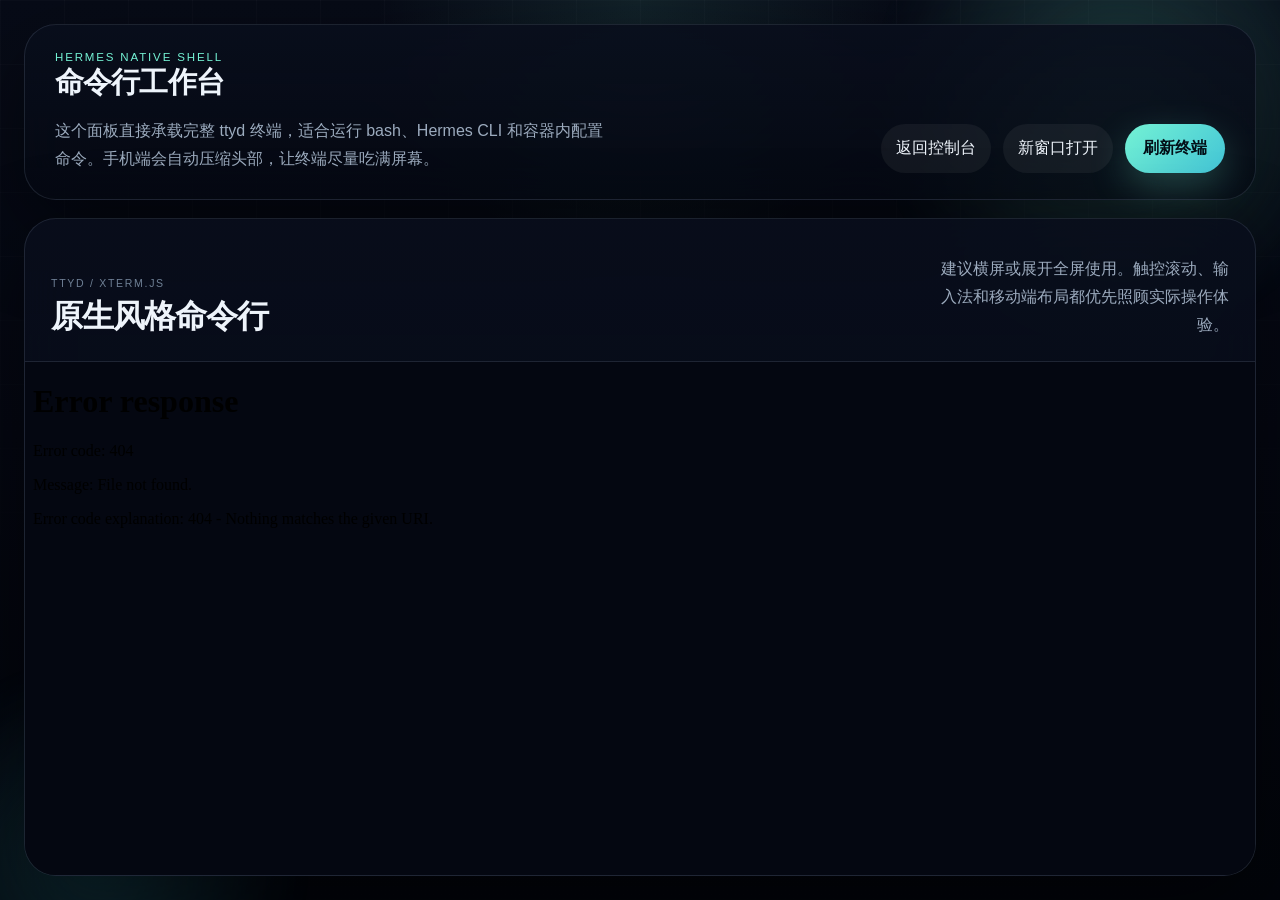
==== hermes_agent/hermes_ui/terminal.html @ 4c56531c "Add ttyd terminal workspace for Hermes addon" ====
<!doctype html>
<html lang="zh-CN">
  <head>
    <meta charset="utf-8">
    <meta name="viewport" content="width=device-width,initial-scale=1,viewport-fit=cover">
    <title>Hermes Terminal</title>
    <link rel="stylesheet" href="./styles.css">
    <link rel="stylesheet" href="./terminal.css">
  </head>
  <body class="terminal-page">
    <div class="backdrop" aria-hidden="true">
      <div class="backdrop-orb orb-a"></div>
      <div class="backdrop-orb orb-b"></div>
      <div class="backdrop-grid"></div>
    </div>

    <div class="terminal-shell-page">
      <header class="terminal-topbar">
        <div class="terminal-brand">
          <p id="terminal-eyebrow" class="eyebrow"></p>
          <h1 id="terminal-page-title"></h1>
          <p id="terminal-page-copy" class="terminal-copy"></p>
        </div>
        <div class="terminal-actions-row">
          <a id="terminal-back" class="ghost-button" href="./"></a>
          <a id="terminal-open" class="ghost-button" href="./ttyd/" target="_blank" rel="noopener noreferrer"></a>
          <button id="reload-terminal" class="send-button terminal-reload" type="button"></button>
        </div>
      </header>

      <section class="terminal-card">
        <div class="terminal-card-head">
          <div>
            <p id="terminal-stack-label" class="micro-label"></p>
            <h2 id="terminal-card-title"></h2>
          </div>
          <p id="terminal-hint" class="terminal-hint"></p>
        </div>
        <iframe id="terminal-frame" class="terminal-frame" src="./ttyd/" title="Hermes ttyd terminal"></iframe>
      </section>
    </div>

    <script src="./terminal.js" defer></script>
  </body>
</html>
---- hermes_agent/hermes_ui/styles.css ----
﻿:root {
  --bg: #050816;
  --bg-deep: #03050d;
  --panel: rgba(7, 12, 24, 0.72);
  --panel-strong: rgba(10, 16, 30, 0.88);
  --line: rgba(168, 188, 221, 0.14);
  --line-strong: rgba(168, 188, 221, 0.24);
  --text: #eef4fb;
  --muted: #9cabbe;
  --soft: #6f8096;
  --accent: #74f2d4;
  --accent-deep: #42c4d6;
  --accent-warm: #f4cf7a;
  --danger: #ff7a7a;
  --shadow: 0 30px 90px rgba(0, 0, 0, 0.45);
  --radius-xl: 34px;
  --radius-lg: 24px;
  --radius-md: 18px;
}

* {
  box-sizing: border-box;
}

html {
  min-height: 100%;
}

body {
  margin: 0;
  min-height: 100vh;
  overflow: hidden;
  font-family: "Space Grotesk", "Segoe UI Variable", "Segoe UI", sans-serif;
  color: var(--text);
  background:
    radial-gradient(circle at top, rgba(116, 242, 212, 0.1), transparent 24%),
    linear-gradient(180deg, #070b17 0%, #040711 48%, #02040a 100%);
}

button,
textarea {
  font: inherit;
}

.backdrop {
  position: fixed;
  inset: 0;
  pointer-events: none;
  overflow: hidden;
}

.backdrop-orb {
  position: absolute;
  border-radius: 999px;
  filter: blur(24px);
  opacity: 0.8;
  animation: drift 16s ease-in-out infinite;
}

.orb-a {
  width: 32rem;
  height: 32rem;
  top: -10rem;
  right: -6rem;
  background: radial-gradient(circle, rgba(116, 242, 212, 0.3), transparent 66%);
}

.orb-b {
  width: 28rem;
  height: 28rem;
  bottom: -12rem;
  left: -8rem;
  background: radial-gradient(circle, rgba(66, 196, 214, 0.24), transparent 64%);
  animation-delay: -7s;
}

.backdrop-grid {
  position: absolute;
  inset: 0;
  background-image:
    linear-gradient(rgba(255, 255, 255, 0.03) 1px, transparent 1px),
    linear-gradient(90deg, rgba(255, 255, 255, 0.03) 1px, transparent 1px);
  background-size: 64px 64px;
  mask-image: linear-gradient(180deg, rgba(0, 0, 0, 0.68), transparent 82%);
}

.app-shell {
  position: relative;
  display: grid;
  grid-template-columns: minmax(320px, 380px) minmax(0, 1fr);
  min-height: 100vh;
  padding: 24px;
  gap: 22px;
}

.sidebar,
.main-stage {
  min-height: 0;
  backdrop-filter: blur(24px);
}

.sidebar {
  display: grid;
  align-content: start;
  gap: 24px;
  padding: 30px;
  border: 1px solid var(--line);
  border-radius: var(--radius-xl);
  background: linear-gradient(180deg, rgba(7, 12, 24, 0.85), rgba(5, 9, 18, 0.66));
  box-shadow: var(--shadow);
  animation: rise 700ms ease-out both;
  overflow: auto;
}

.brand-block {
  display: flex;
  align-items: center;
  gap: 18px;
}

.brand-mark {
  display: grid;
  place-items: center;
  width: 66px;
  height: 66px;
  border-radius: 22px;
  background:
    linear-gradient(140deg, rgba(116, 242, 212, 0.9), rgba(66, 196, 214, 0.78) 50%, rgba(244, 207, 122, 0.58));
  color: #031018;
  font-size: 1.9rem;
  font-weight: 700;
  box-shadow: 0 22px 60px rgba(116, 242, 212, 0.22);
}

.eyebrow,
.micro-label,
.message-role {
  margin: 0;
  text-transform: uppercase;
  letter-spacing: 0.16em;
}

.eyebrow {
  color: var(--accent);
  font-size: 0.72rem;
}

h1,
h2,
h3 {
  margin: 0;
  font-weight: 700;
  letter-spacing: -0.03em;
}

h1 {
  font-size: clamp(1.8rem, 2vw, 2.2rem);
}

.sidebar-copy,
.hero-copy,
.hero-note,
.transcript-hint,
.empty-copy,
.composer-note,
.error-message,
.auth-copy,
.auth-helper {
  color: var(--muted);
}

.sidebar-copy {
  margin: 0;
  max-width: 26ch;
  font-size: 1rem;
  line-height: 1.75;
}

.status-grid {
  display: grid;
  grid-template-columns: repeat(2, minmax(0, 1fr));
  gap: 12px;
}

.status-panel,
.auth-panel {
  border: 1px solid var(--line);
  background: rgba(255, 255, 255, 0.03);
}

.status-panel {
  padding: 16px 18px;
  border-radius: 20px;
}

.status-panel-wide {
  grid-column: 1 / -1;
}

.micro-label {
  color: var(--soft);
  font-size: 0.66rem;
}

.status-value {
  display: block;
  margin-top: 10px;
  font-size: 1rem;
  line-height: 1.3;
}

#health-status[data-state="ready"] {
  color: var(--accent);
}

#health-status[data-state="error"] {
  color: var(--danger);
}

.auth-panel {
  display: grid;
  gap: 14px;
  padding: 18px;
  border-radius: 24px;
}

.auth-head {
  display: flex;
  align-items: start;
  justify-content: space-between;
  gap: 12px;
}

.auth-title {
  margin-top: 6px;
  font-size: 1.15rem;
}

.auth-pill {
  display: inline-flex;
  align-items: center;
  padding: 8px 12px;
  border-radius: 999px;
  border: 1px solid rgba(168, 188, 221, 0.16);
  background: rgba(255, 255, 255, 0.04);
  color: var(--muted);
  font-size: 0.74rem;
  letter-spacing: 0.08em;
  text-transform: uppercase;
}

.auth-pill[data-state="ready"],
.auth-pill[data-state="authenticated"] {
  color: var(--accent);
  border-color: rgba(116, 242, 212, 0.24);
}

.auth-pill[data-state="warning"],
.auth-pill[data-state="needs_login"],
.auth-pill[data-state="awaiting_callback"],
.auth-pill[data-state="not_required"] {
  color: var(--accent-warm);
  border-color: rgba(244, 207, 122, 0.22);
}

.auth-pill[data-state="error"],
.auth-pill[data-state="expired"] {
  color: var(--danger);
  border-color: rgba(255, 122, 122, 0.22);
}

.auth-copy {
  margin: 0;
  line-height: 1.7;
}

.auth-actions {
  display: flex;
  flex-wrap: wrap;
  gap: 10px;
}

.ghost-button,
.prompt-chip,
.reset-button,
.send-button {
  cursor: pointer;
  border: 0;
}

.ghost-button,
.prompt-chip {
  padding: 10px 14px;
  border-radius: 999px;
  background: rgba(255, 255, 255, 0.05);
  color: var(--text);
  border: 1px solid transparent;
  transition: transform 180ms ease, border-color 180ms ease, background 180ms ease, opacity 180ms ease;
}

.ghost-button:hover,
.ghost-button:focus-visible,
.prompt-chip:hover,
.prompt-chip:focus-visible {
  transform: translateY(-1px);
  border-color: rgba(116, 242, 212, 0.38);
  background: rgba(116, 242, 212, 0.09);
  outline: none;
}

.ghost-button:disabled,
.auth-submit:disabled {
  opacity: 0.45;
  cursor: not-allowed;
  transform: none;
}

.auth-textarea,
textarea {
  width: 100%;
  resize: vertical;
  border-radius: 24px;
  border: 1px solid var(--line-strong);
  background: rgba(3, 7, 15, 0.8);
  color: var(--text);
  line-height: 1.7;
}

.auth-textarea {
  min-height: 108px;
  padding: 14px 16px;
}

.auth-textarea:focus,
textarea:focus {
  outline: none;
  border-color: rgba(116, 242, 212, 0.45);
  box-shadow: 0 0 0 4px rgba(116, 242, 212, 0.08);
}

.auth-footer {
  display: grid;
  gap: 12px;
}

.auth-helper {
  margin: 0;
  min-height: 1.6em;
  line-height: 1.65;
}

.auth-submit {
  justify-self: start;
}

.prompt-bank {
  display: grid;
  gap: 14px;
}

.prompt-list {
  display: flex;
  flex-wrap: wrap;
  gap: 10px;
}

.reset-button {
  justify-self: start;
  padding: 0;
  background: none;
  color: var(--accent);
  font-weight: 500;
}

.main-stage {
  display: grid;
  grid-template-rows: auto minmax(0, 1fr) auto;
  gap: 18px;
  min-width: 0;
  animation: rise 820ms ease-out both;
}

.hero,
.transcript-shell,
.composer {
  border: 1px solid var(--line);
  background: linear-gradient(180deg, rgba(9, 14, 28, 0.9), rgba(5, 9, 18, 0.78));
  box-shadow: var(--shadow);
}

.hero {
  display: grid;
  grid-template-columns: minmax(0, 1.6fr) minmax(240px, 0.7fr);
  gap: 20px;
  padding: 30px 32px;
  border-radius: var(--radius-xl);
  overflow: hidden;
  position: relative;
}

.hero::after {
  content: "";
  position: absolute;
  inset: auto -10% -25% 35%;
  height: 180px;
  background: radial-gradient(circle, rgba(116, 242, 212, 0.18), transparent 70%);
}

.hero-copy-block {
  position: relative;
  z-index: 1;
}

.hero h2 {
  max-width: 11ch;
  margin-top: 10px;
  font-size: clamp(2.8rem, 5vw, 4.8rem);
  line-height: 0.94;
}

.hero-copy {
  margin: 18px 0 0;
  max-width: 48ch;
  font-size: 1.02rem;
  line-height: 1.75;
}

.hero-meta {
  position: relative;
  z-index: 1;
  display: grid;
  align-content: end;
  gap: 18px;
  padding: 22px;
  border-radius: 26px;
  background: rgba(255, 255, 255, 0.03);
  border: 1px solid rgba(255, 255, 255, 0.06);
}

.hero-stat {
  display: block;
  margin-top: 8px;
  font-size: clamp(1.9rem, 4vw, 2.8rem);
}

.hero-note {
  margin: 0;
  line-height: 1.7;
}

.transcript-shell {
  display: grid;
  grid-template-rows: auto minmax(0, 1fr);
  min-height: 0;
  border-radius: var(--radius-xl);
  overflow: hidden;
}

.transcript-head {
  display: flex;
  align-items: end;
  justify-content: space-between;
  gap: 18px;
  padding: 22px 26px;
  border-bottom: 1px solid var(--line);
}

.transcript-hint {
  margin: 0;
  max-width: 30ch;
  text-align: right;
}

.chat-log {
  min-height: 0;
  overflow: auto;
  padding: 24px;
  display: grid;
  align-content: start;
  gap: 16px;
}

.empty-state {
  display: grid;
  gap: 10px;
  align-content: start;
  min-height: 220px;
  padding: 32px 0;
}

.empty-kicker {
  margin: 0;
  color: var(--accent-warm);
  text-transform: uppercase;
  letter-spacing: 0.16em;
  font-size: 0.72rem;
}

.empty-title {
  margin: 0;
  font-size: clamp(1.8rem, 3vw, 2.8rem);
  line-height: 1;
}

.empty-copy {
  margin: 0;
  max-width: 54ch;
  line-height: 1.75;
}

.message {
  max-width: min(860px, 92%);
  padding: 18px 20px;
  border: 1px solid var(--line);
  border-radius: 24px;
  background: rgba(255, 255, 255, 0.03);
  transform-origin: top left;
  animation: message-in 260ms ease-out both;
}

.message[data-role="user"] {
  justify-self: end;
  background: linear-gradient(135deg, rgba(116, 242, 212, 0.12), rgba(66, 196, 214, 0.08));
  border-color: rgba(116, 242, 212, 0.22);
}

.message[data-role="assistant"] {
  justify-self: start;
  background: rgba(255, 255, 255, 0.035);
}

.message-meta {
  margin-bottom: 10px;
}

.message-role {
  color: var(--soft);
  font-size: 0.66rem;
}

.message-body {
  white-space: pre-wrap;
  line-height: 1.72;
}

.composer {
  padding: 20px 22px 22px;
  border-radius: var(--radius-xl);
}

textarea {
  min-height: 128px;
  margin-top: 12px;
  padding: 18px 20px;
}

.composer-footer {
  display: flex;
  align-items: end;
  justify-content: space-between;
  gap: 18px;
  margin-top: 14px;
}

.composer-actions {
  display: flex;
  align-items: center;
  gap: 18px;
}

.composer-note {
  margin: 0;
  font-size: 0.92rem;
}

.error-message {
  margin: 0;
  color: var(--danger);
}

.send-button {
  padding: 14px 20px;
  border-radius: 999px;
  background: linear-gradient(135deg, var(--accent), var(--accent-deep));
  color: #031018;
  font-weight: 700;
  box-shadow: 0 14px 38px rgba(116, 242, 212, 0.24);
  transition: transform 180ms ease, box-shadow 180ms ease, opacity 180ms ease;
}

.send-button:hover,
.send-button:focus-visible {
  transform: translateY(-1px);
  box-shadow: 0 18px 42px rgba(116, 242, 212, 0.28);
  outline: none;
}

.send-button:disabled {
  opacity: 0.55;
  cursor: wait;
  transform: none;
  box-shadow: none;
}

@keyframes drift {
  0%,
  100% {
    transform: translate3d(0, 0, 0) scale(1);
  }

  50% {
    transform: translate3d(0, 18px, 0) scale(1.04);
  }
}

@keyframes rise {
  from {
    opacity: 0;
    transform: translateY(18px);
  }

  to {
    opacity: 1;
    transform: translateY(0);
  }
}

@keyframes message-in {
  from {
    opacity: 0;
    transform: translateY(8px) scale(0.985);
  }

  to {
    opacity: 1;
    transform: translateY(0) scale(1);
  }
}

@media (max-width: 1100px) {
  body {
    overflow: auto;
  }

  .app-shell {
    grid-template-columns: 1fr;
    min-height: auto;
  }

  .hero {
    grid-template-columns: 1fr;
  }

  .transcript-head,
  .composer-footer,
  .composer-actions,
  .auth-head,
  .auth-footer {
    align-items: start;
    flex-direction: column;
  }

  .transcript-hint {
    text-align: left;
  }
}

@media (max-width: 720px) {
  .app-shell {
    padding: 14px;
    gap: 14px;
  }

  .sidebar,
  .hero,
  .transcript-shell,
  .composer {
    border-radius: 24px;
  }

  .sidebar,
  .hero,
  .composer,
  .chat-log,
  .transcript-head {
    padding-left: 18px;
    padding-right: 18px;
  }

  .hero h2 {
    max-width: 100%;
    font-size: clamp(2.2rem, 11vw, 3.4rem);
  }

  .status-grid {
    grid-template-columns: 1fr;
  }

  .status-panel-wide {
    grid-column: auto;
  }

  .message {
    max-width: 100%;
  }
}

a.ghost-button {
  display: inline-flex;
  align-items: center;
  justify-content: center;
  text-decoration: none;
}

.utility-panel {
  display: grid;
  gap: 14px;
  padding: 18px;
  border-radius: 24px;
  border: 1px solid var(--line);
  background: rgba(255, 255, 255, 0.03);
}

.utility-title {
  font-size: 1.15rem;
}

.utility-copy {
  margin: 0;
  color: var(--muted);
  line-height: 1.7;
}

.terminal-launch {
  justify-self: start;
}

@media (max-width: 720px) {
  .terminal-launch {
    width: 100%;
  }
}
---- hermes_agent/hermes_ui/terminal.css ----
.terminal-page {
  overflow: hidden;
}

.terminal-shell-page {
  position: relative;
  min-height: 100vh;
  display: grid;
  grid-template-rows: auto minmax(0, 1fr);
  gap: 18px;
  padding: 24px;
}

.terminal-topbar,
.terminal-card {
  border: 1px solid rgba(168, 188, 221, 0.14);
  background: linear-gradient(180deg, rgba(9, 14, 28, 0.9), rgba(5, 9, 18, 0.78));
  box-shadow: 0 30px 90px rgba(0, 0, 0, 0.45);
  backdrop-filter: blur(24px);
}

.terminal-topbar {
  display: flex;
  align-items: end;
  justify-content: space-between;
  gap: 24px;
  padding: 26px 30px;
  border-radius: 32px;
}

.terminal-brand {
  max-width: 62ch;
}

.terminal-copy,
.terminal-hint {
  margin: 14px 0 0;
  color: #9cabbe;
  line-height: 1.75;
}

.terminal-actions-row {
  display: flex;
  flex-wrap: wrap;
  gap: 12px;
  justify-content: end;
}

.terminal-reload {
  padding-inline: 18px;
}

.terminal-card {
  min-height: 0;
  display: grid;
  grid-template-rows: auto minmax(0, 1fr);
  border-radius: 32px;
  overflow: hidden;
}

.terminal-card-head {
  display: flex;
  align-items: end;
  justify-content: space-between;
  gap: 20px;
  padding: 22px 26px;
  border-bottom: 1px solid rgba(168, 188, 221, 0.14);
}

.terminal-card-head h2 {
  margin-top: 6px;
  font-size: clamp(1.4rem, 3vw, 2rem);
}

.terminal-hint {
  max-width: 34ch;
  text-align: right;
}

.terminal-frame {
  width: 100%;
  min-height: 0;
  height: 100%;
  border: 0;
  background: #040711;
}

@media (max-width: 900px) {
  .terminal-page {
    overflow: auto;
  }

  .terminal-shell-page {
    min-height: auto;
    padding: 14px;
  }

  .terminal-topbar,
  .terminal-card {
    border-radius: 24px;
  }

  .terminal-topbar,
  .terminal-card-head {
    align-items: start;
    flex-direction: column;
  }

  .terminal-hint {
    max-width: none;
    text-align: left;
  }

  .terminal-frame {
    min-height: 70vh;
  }
}

@media (max-width: 640px) {
  .terminal-shell-page {
    gap: 12px;
    padding-bottom: calc(14px + env(safe-area-inset-bottom));
  }

  .terminal-topbar {
    padding: 18px;
  }

  .terminal-card-head {
    padding: 18px;
  }

  .terminal-copy,
  .terminal-hint {
    margin-top: 10px;
    font-size: 0.96rem;
    line-height: 1.65;
  }

  .terminal-actions-row {
    width: 100%;
    justify-content: stretch;
  }

  .terminal-actions-row .ghost-button,
  .terminal-actions-row .send-button {
    flex: 1 1 100%;
    justify-content: center;
    text-align: center;
  }

  .terminal-frame {
    min-height: calc(100vh - 280px);
  }
}
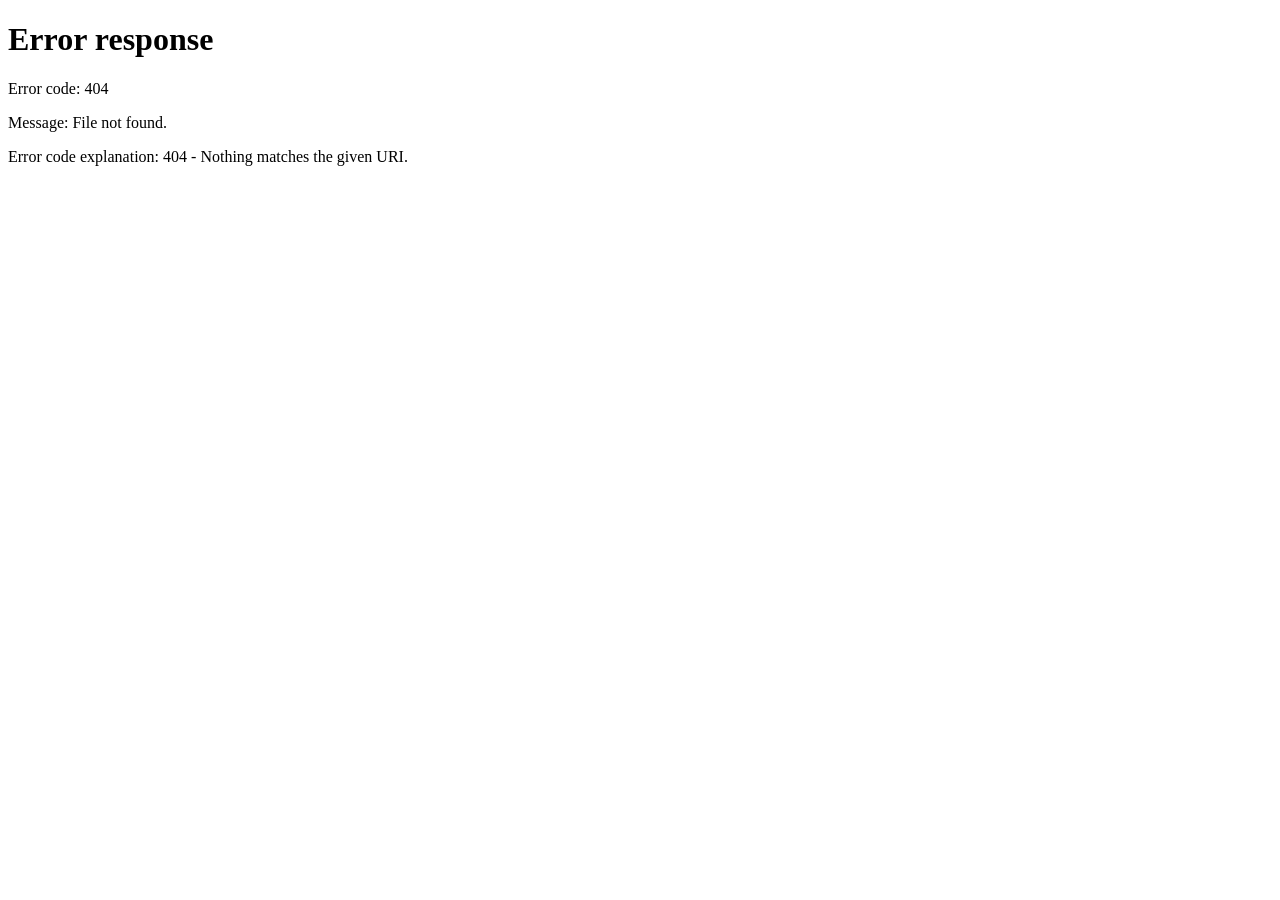
==== commit 42704ce8: "Open ttyd directly from terminal entry" ====
--- a/hermes_agent/hermes_ui/terminal.html
+++ b/hermes_agent/hermes_ui/terminal.html
@@ -4,6 +4,7 @@
     <meta charset="utf-8">
     <meta name="viewport" content="width=device-width,initial-scale=1,viewport-fit=cover">
     <title>Hermes Terminal</title>
+    <meta http-equiv="refresh" content="0; url=./ttyd/">
     <link rel="stylesheet" href="./styles.css">
     <link rel="stylesheet" href="./terminal.css">
   </head>
@@ -14,32 +15,22 @@
       <div class="backdrop-grid"></div>
     </div>
 
-    <div class="terminal-shell-page">
+    <div class="terminal-shell-page terminal-redirect-page">
       <header class="terminal-topbar">
         <div class="terminal-brand">
-          <p id="terminal-eyebrow" class="eyebrow"></p>
-          <h1 id="terminal-page-title"></h1>
-          <p id="terminal-page-copy" class="terminal-copy"></p>
+          <p class="eyebrow">Hermes Native Shell</p>
+          <h1>正在进入命令行</h1>
+          <p class="terminal-copy">页面会直接切换到原生 ttyd 终端。如果没有自动跳转，请使用下面的按钮手动打开。</p>
         </div>
         <div class="terminal-actions-row">
-          <a id="terminal-back" class="ghost-button" href="./"></a>
-          <a id="terminal-open" class="ghost-button" href="./ttyd/" target="_blank" rel="noopener noreferrer"></a>
-          <button id="reload-terminal" class="send-button terminal-reload" type="button"></button>
+          <a class="ghost-button" href="./">返回控制台</a>
+          <a class="send-button terminal-direct-link" href="./ttyd/">打开原生终端</a>
         </div>
       </header>
-
-      <section class="terminal-card">
-        <div class="terminal-card-head">
-          <div>
-            <p id="terminal-stack-label" class="micro-label"></p>
-            <h2 id="terminal-card-title"></h2>
-          </div>
-          <p id="terminal-hint" class="terminal-hint"></p>
-        </div>
-        <iframe id="terminal-frame" class="terminal-frame" src="./ttyd/" title="Hermes ttyd terminal"></iframe>
-      </section>
     </div>
 
-    <script src="./terminal.js" defer></script>
+    <script>
+      window.location.replace('./ttyd/');
+    </script>
   </body>
 </html>
--- a/hermes_agent/hermes_ui/styles.css
+++ b/hermes_agent/hermes_ui/styles.css
@@ -1,4 +1,4 @@
-﻿:root {
+:root {
   --bg: #050816;
   --bg-deep: #03050d;
   --panel: rgba(7, 12, 24, 0.72);
@@ -425,6 +425,60 @@
   line-height: 1.75;
 }
 
+.hero-actions {
+  position: relative;
+  z-index: 1;
+  display: flex;
+  flex-wrap: wrap;
+  align-items: center;
+  gap: 14px;
+  margin-top: 22px;
+}
+
+.hero-terminal-button,
+.hero-inline-link {
+  display: inline-flex;
+  align-items: center;
+  justify-content: center;
+  text-decoration: none;
+  transition: transform 180ms ease, border-color 180ms ease, background 180ms ease, box-shadow 180ms ease, opacity 180ms ease;
+}
+
+.hero-terminal-button {
+  min-height: 52px;
+  padding: 0 22px;
+  border-radius: 999px;
+  background: linear-gradient(135deg, rgba(116, 242, 212, 0.96), rgba(66, 196, 214, 0.9));
+  color: #031018;
+  font-weight: 700;
+  box-shadow: 0 18px 48px rgba(116, 242, 212, 0.26);
+}
+
+.hero-terminal-button:hover,
+.hero-terminal-button:focus-visible {
+  transform: translateY(-1px);
+  box-shadow: 0 20px 52px rgba(116, 242, 212, 0.32);
+  outline: none;
+}
+
+.hero-inline-link {
+  min-height: 52px;
+  padding: 0 18px;
+  border-radius: 999px;
+  border: 1px solid rgba(168, 188, 221, 0.18);
+  background: rgba(255, 255, 255, 0.03);
+  color: var(--muted);
+}
+
+.hero-inline-link:hover,
+.hero-inline-link:focus-visible {
+  transform: translateY(-1px);
+  border-color: rgba(116, 242, 212, 0.34);
+  background: rgba(116, 242, 212, 0.08);
+  color: var(--text);
+  outline: none;
+}
+
 .hero-meta {
   position: relative;
   z-index: 1;
@@ -602,6 +656,24 @@
   box-shadow: none;
 }
 
+.mobile-terminal-fab {
+  position: fixed;
+  right: 18px;
+  bottom: calc(18px + env(safe-area-inset-bottom, 0px));
+  z-index: 40;
+  display: none;
+  align-items: center;
+  justify-content: center;
+  min-height: 54px;
+  padding: 0 18px;
+  border-radius: 999px;
+  text-decoration: none;
+  background: linear-gradient(135deg, rgba(116, 242, 212, 0.96), rgba(66, 196, 214, 0.92));
+  color: #031018;
+  font-weight: 700;
+  box-shadow: 0 20px 48px rgba(3, 8, 22, 0.52);
+}
+
 @keyframes drift {
   0%,
   100% {
@@ -649,6 +721,10 @@
 
   .hero {
     grid-template-columns: 1fr;
+  }
+
+  .hero-actions {
+    align-items: stretch;
   }
 
   .transcript-head,
@@ -703,6 +779,20 @@
   .message {
     max-width: 100%;
   }
+
+  .hero-actions {
+    flex-direction: column;
+    align-items: stretch;
+  }
+
+  .hero-terminal-button,
+  .hero-inline-link {
+    width: 100%;
+  }
+
+  .mobile-terminal-fab {
+    display: inline-flex;
+  }
 }
 
 a.ghost-button {
--- a/hermes_agent/hermes_ui/terminal.css
+++ b/hermes_agent/hermes_ui/terminal.css
@@ -152,4 +152,16 @@
   .terminal-frame {
     min-height: calc(100vh - 280px);
   }
+}
+.terminal-redirect-page {
+  min-height: 100vh;
+  display: grid;
+  align-content: center;
+}
+
+.terminal-direct-link {
+  text-decoration: none;
+  display: inline-flex;
+  align-items: center;
+  justify-content: center;
 }
